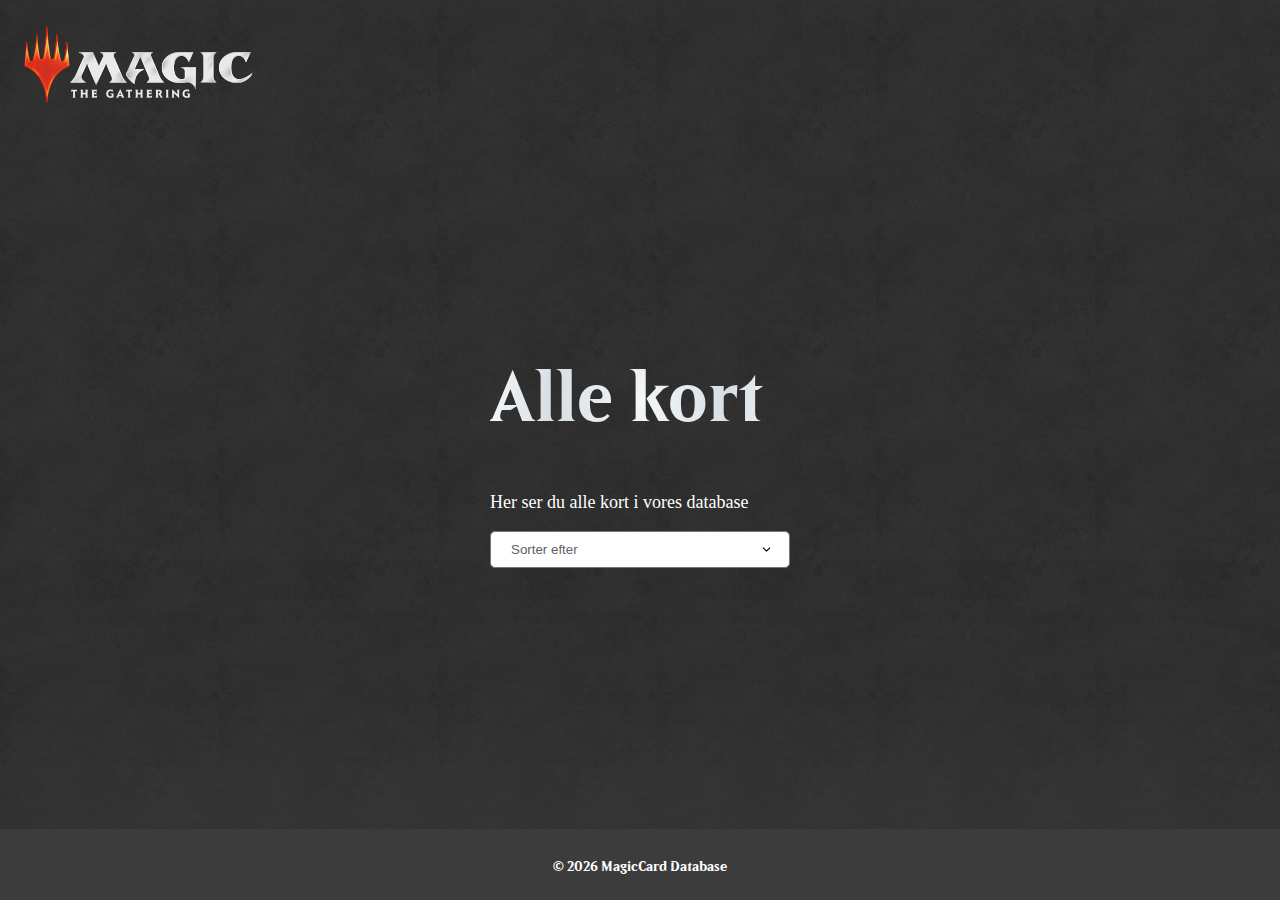
==== cards.html @ 03a69b06 "Initital commit" ====
<!DOCTYPE html>
<html lang="en">
    <head>
        <title>MagicCard Database</title>
        <!-- Required meta tags -->
        <meta charset="utf-8" />
        <meta name="viewport" content="width=device-width, initial-scale=1, shrink-to-fit=no" />

        <!-- Bootstrap CSS v5.2.1 -->
        <link
            href="https://cdn.jsdelivr.net/npm/bootstrap@5.2.1/dist/css/bootstrap.min.css"
            rel="stylesheet"
            integrity="sha384-iYQeCzEYFbKjA/T2uDLTpkwGzCiq6soy8tYaI1GyVh/UjpbCx/TYkiZhlZB6+fzT"
            crossorigin="anonymous" />
        <link rel="stylesheet" href="styles.css" />
    </head>

    <body>
        <header>
            <div class="text-center">
                <a href="index.html"><img src="./images/magic_logo.png" alt="" /></a>
            </div>
        </header>
        <main class="mt-5 text-center">
            <div class="mb-5">
                <h1>Alle kort</h1>
                <p>Her ser du alle kort i vores database</p>
            </div>
            <div class="justify-content-center justify-content-sm-between d-flex">
                <select id="sortingOptions">
                    <option value="">Sorter efter</option>
                    <option value="rarity">Rarity</option>
                    <option value="manacost">Mana Cost</option>
                    <option value="power">Power</option>
                    <option value="toughness">Toughness</option>
                </select>
            </div>

            <section>
                <div>
                    <div
                        id="cardsList"
                        class="row justify-content-center justify-content-sm-between m-auto m-sm-0"></div>
                </div>
            </section>
        </main>
        <footer class="shadow-lg">
            <div class="text-center">
                <p>© <span id="year"></span> MagicCard Database</p>
            </div>
        </footer>
        <!-- Bootstrap JavaScript Libraries -->
        <script
            src="https://cdn.jsdelivr.net/npm/@popperjs/core@2.11.6/dist/umd/popper.min.js"
            integrity="sha384-oBqDVmMz9ATKxIep9tiCxS/Z9fNfEXiDAYTujMAeBAsjFuCZSmKbSSUnQlmh/jp3"
            crossorigin="anonymous"></script>

        <script
            src="https://cdn.jsdelivr.net/npm/bootstrap@5.2.1/dist/js/bootstrap.min.js"
            integrity="sha384-7VPbUDkoPSGFnVtYi0QogXtr74QeVeeIs99Qfg5YCF+TidwNdjvaKZX19NZ/e6oz"
            crossorigin="anonymous"></script>
        <script type="module" src="cards.js"></script>
    </body>
</html>
---- styles.css ----
@font-face {
    font-family: Beleren;
    src: url(./Fonts/Beleren2016-Bold.ttf);
}

body {
min-height: 100vh;
  display: flex;
  flex-direction: column;
margin: 0;
background-image: url("./images/Gray_Patterned_BG.jpg");
 background-color: #cccccc;
 min-height: 100vh; 
 color: white;
 font-size: 18px;
 
}

main {
    max-width: 1450px;
    margin: auto;
    margin-top: 150px;
    padding: 1rem;
}

footer {
    background-color: #3c3c3c;
    margin-top: 50px;
    padding: 10px;
    box-shadow: #3c3c3c 10px 0px 200px 30px;
    display: flex;
    justify-content: center;
    align-content: center;
    font-family: Beleren;
    font-size: 14px;
    font-weight: 100;
}

footer p {
    margin-top: 20px;
}

.navBar{
    width: 300px;
}

.searchInput {
    width: 300px;
    min-width: 250px;
    padding: 12px 20px;
    border-radius: 5px;
    border: 1px solid #ccc;
    box-sizing: border-box;
    border: none;
}

#searchInput:focus, #searchInput:active{
    outline: none;
}

*:focus {
    outline: none;
}




h1 {
    font-size: 70px;
    font-weight: bold;
    font-family: Beleren;
background: #F6F8F9;
background: radial-gradient(circle farthest-side at center center, #F6F8F9 0%, #E5EBEE 30%, #D7DEE3 60%, #F5F7F9 100%);
-webkit-background-clip: text;
-webkit-text-fill-color: transparent;
}

a {
    color: white;
    text-decoration: none;
}

a:hover {
    color: #e05d00;
}

a:visited {
    color: white;
}

a:active {
    color: #e05d00;
}

.card {
    margin: 0;
    padding: 20px;
    background-color: #606060;
    border: #727272 solid 5px;
    width: 340px;
    border-radius: 5px;
    height: 600px;
    margin-bottom: 20px;
    overflow: scroll;
}

/* Hide scrollbar for Chrome, Safari and Opera */
.card::-webkit-scrollbar {
  display: none;
}

/* Hide scrollbar for IE, Edge and Firefox */
.card {
  -ms-overflow-style: none;  /* IE and Edge */
  scrollbar-width: none;  /* Firefox */
}

.card p {
    font-size: 16px;
}

.card span {
    font-size: 18px;
    font-weight: 600;
}

.card h3 {
    font-family: Beleren;
    background: #F6F8F9;
background: radial-gradient(circle farthest-side at center center, #F6F8F9 0%, #E5EBEE 30%, #D7DEE3 60%, #F5F7F9 100%);
-webkit-background-clip: text;
-webkit-text-fill-color: transparent;
}

.card img {
    margin: auto;
    width: 100%;
    height: 100%;
    border-radius: 10px;
    margin: 0;
    margin-bottom: 10px;
}

.cardText {
    font-size: 12px;
    font-weight: 200;
}

.cardTitle {
    font-size: 40px;
    font-family: Beleren;
    font-weight: bold;
    background: #FFB76B;
background: linear-gradient(to right, #FFB76B 0%, #FFA73D 30%, #FF7C00 60%, #FF7F04 100%);
-webkit-background-clip: text;
-webkit-text-fill-color: transparent;
margin-bottom: 20px;
}

#cardsList {
    margin: auto;
}

.searchForm {
    position: relative;
    margin: auto;
    width: fit-content;
}

.searchFormAllCards {
 margin: 0;
}

.suggestionsList {
    display: none;
    list-style: none;
    width: 200px;
    margin: auto;
    background-color: white;
    padding: 5px;
    color: #606060;
    position: absolute;
    z-index: 1;
    top: 100%;
    width: 100%;
    border: none;
    border-radius: 0px 0px 10px 10px;
    max-height: 250px;
    overflow: scroll;
    overflow-x: hidden;
}



#cardResult {
    margin-top: 30px;
}

.suggestion {
    margin: 5px 0px 5px 0px;
    border-radius: 5px;
    padding: 8px;
    cursor: pointer;
    background-color: rgb(241, 241, 241);
    color: rgb(45, 45, 45);
}

.suggestion:hover {
    background: #FFB76B;
background: linear-gradient(to right, #FFB76B 0%, #FFA73D 30%, #FF7C00 60%, #FF7F04 100%);
color: white;
}

#randomCard {
    color: white;
        background: #FFB76B;
background: linear-gradient(to right, #FFB76B 0%, #FFA73D 30%, #FF7C00 60%, #FF7F04 100%);
}

#allCards {
    color: black;
    background: #F6F8F9;
background: radial-gradient(circle farthest-side at center center, #F6F8F9 0%, #E5EBEE 30%, #D7DEE3 60%, #F5F7F9 100%);
}

#sortingOptions {
    width: 300px;
    margin-bottom: 20px;
    background-color: white;
    color: #606060;
    border-radius: 5px;
    padding: 10px 20px 10px 20px;
    appearance: none;
        background-image: url("data:image/svg+xml;charset=UTF-8,%3csvg xmlns='http://www.w3.org/2000/svg' viewBox='0 0 24 24' fill='none' stroke='currentColor' stroke-width='2' stroke-linecap='round' stroke-linejoin='round'%3e%3cpolyline points='6 9 12 15 18 9'%3e%3c/polyline%3e%3c/svg%3e");
    background-repeat: no-repeat;
    background-position: right 1rem center;
    background-size: 1em;
}

.searchInputAllCards {
    margin-bottom: 20px;
    width: 300px;
    min-width: 250px;
    padding: 12px 20px;
    border-radius: 5px;
    border: 1px solid #ccc;
    box-sizing: border-box;
    border: none;
}

#searchInputAllCards:focus, #searchInputAllCards:focus{
    outline: none;
}

*:focus {
    outline: none;
}

#activeLink {
    color: #e05d00;
    background-color: #ccc;
    border-radius: 30px;
    padding: 10px 20px 10px 20px;
    width: auto;
}

#inactiveLink {
    color: #ffffff;
    background-color: #ccc;
    border-radius: 30px;
    padding: 10px 20px 10px 20px;
}

#activeLink:hover {
    background-color: #606060;
    color: white;
}

#inactiveLink:hover {
    background-color: #606060;
    color: white;
}


@media only screen and (max-width: 600px) {
    .card {
        width: 90%;
        height: 600px;
    }

    #sortingOptions {
        width: 90%;
        height: 60px;
    }
}
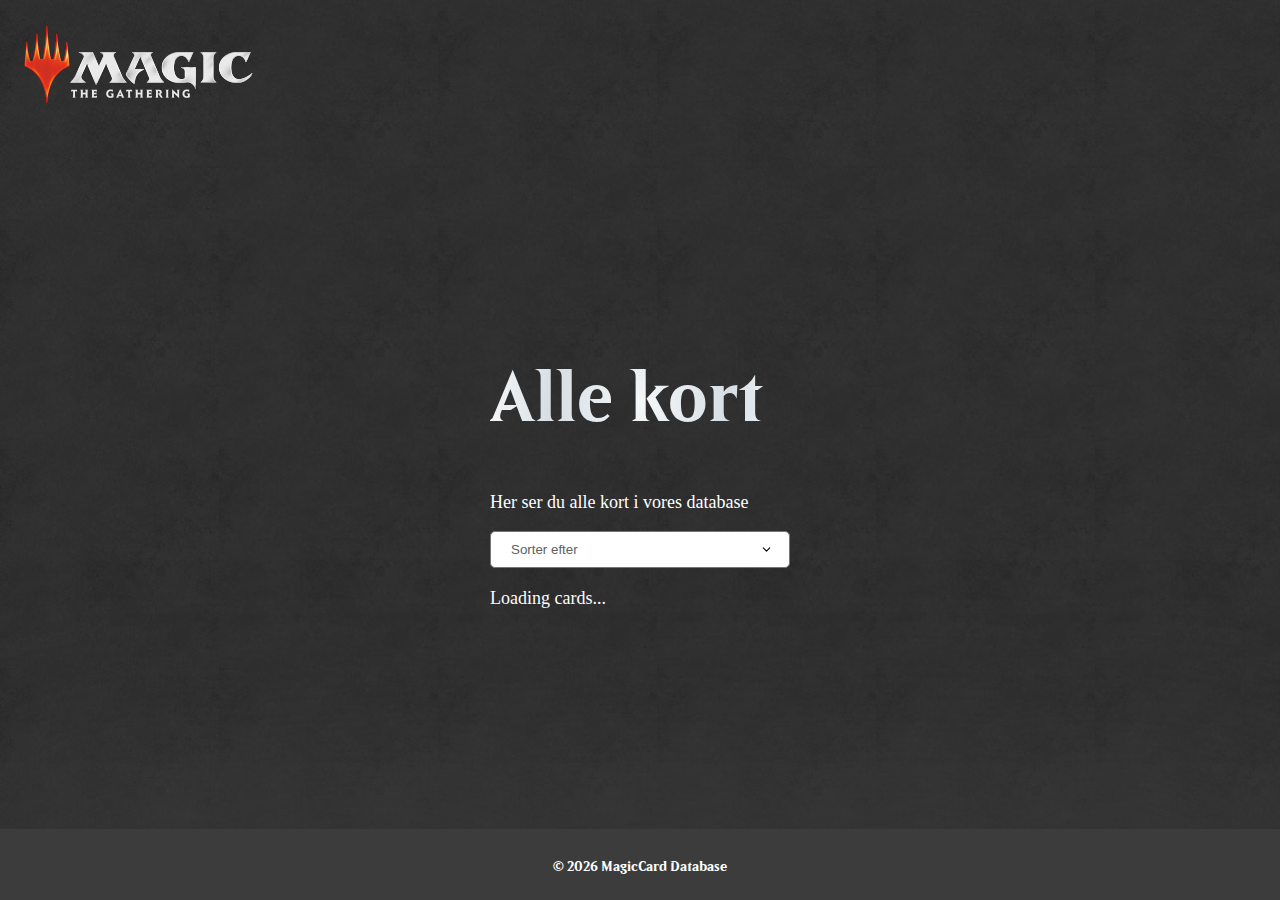
==== commit e15829e3: "Added loading state and fixed sort function" ====
--- a/cards.html
+++ b/cards.html
@@ -42,6 +42,7 @@
                         id="cardsList"
                         class="row justify-content-center justify-content-sm-between m-auto m-sm-0"></div>
                 </div>
+                <div id="loadingState" style="display: block">Loading cards...</div>
             </section>
         </main>
         <footer class="shadow-lg">
--- a/styles.css
+++ b/styles.css
@@ -292,5 +292,9 @@
         width: 90%;
         height: 60px;
     }
-}
-
+
+    main {
+    margin-top: 50px !important;
+}
+}
+
